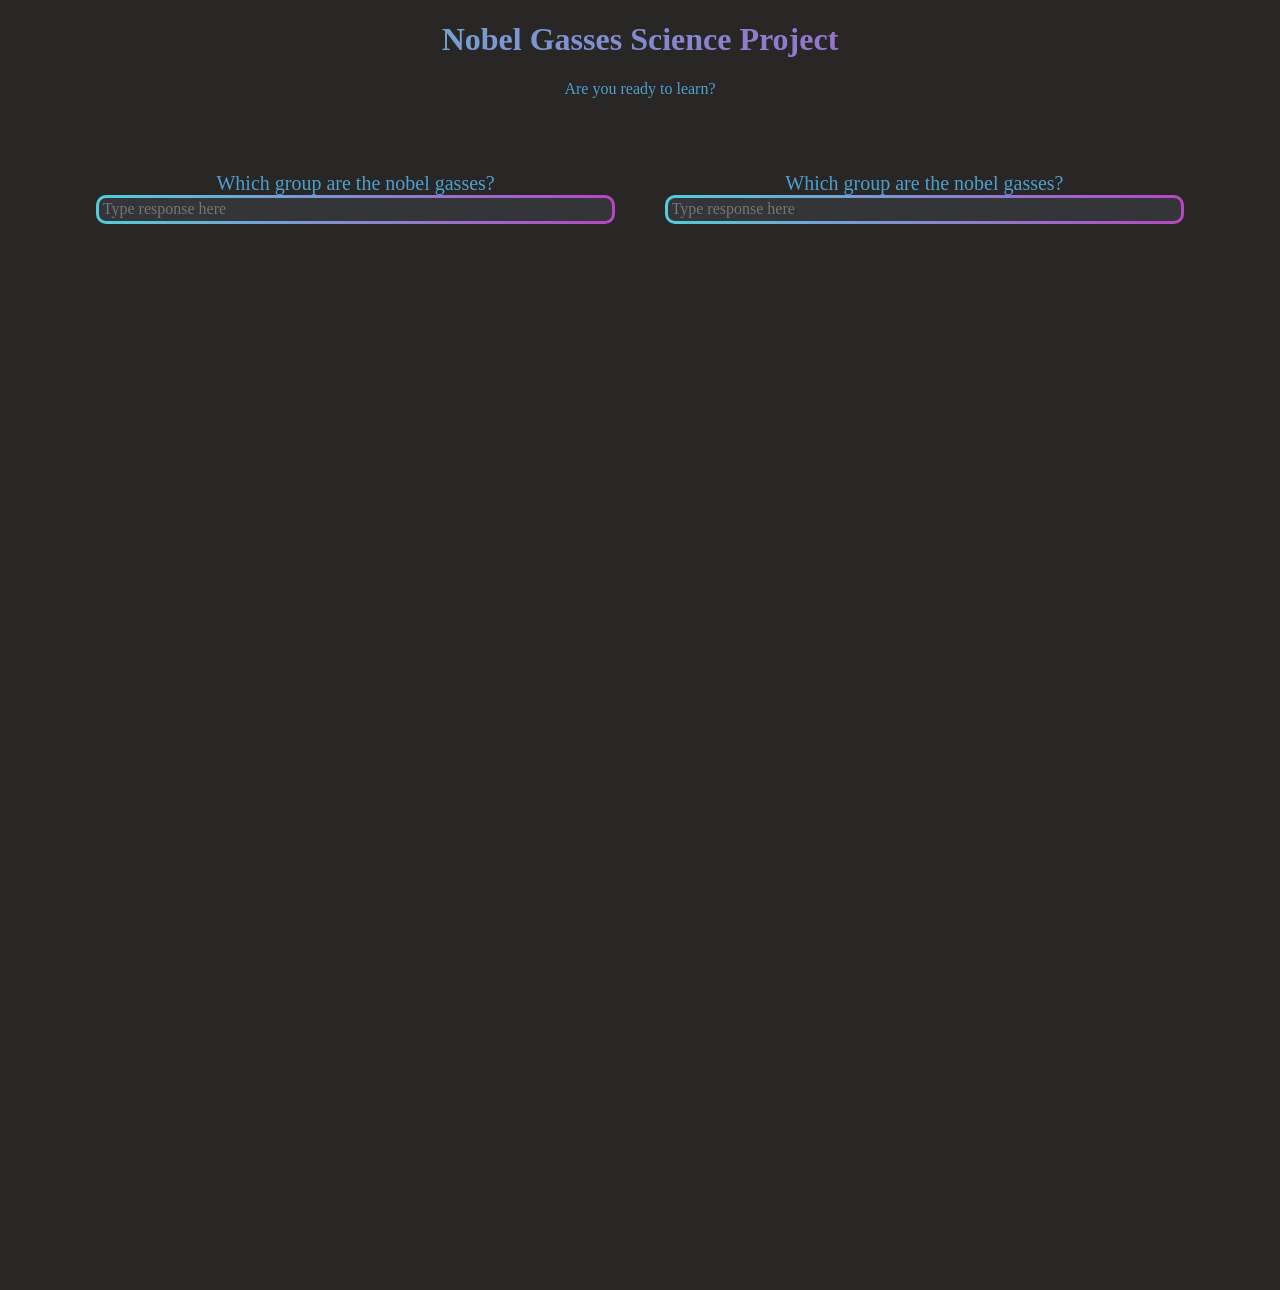
==== index.html @ 489a935e "Added questions Added questions + improved logic" ====
<!DOCTYPE html>

<html>
    <head>
        <link rel="stylesheet" href="styles.css">
        <script src="script.js"></script>
        <title>Nobel Gasses Science Project</title>
    </head>
    <body>
        <h1 >Nobel Gasses Science Project</h1>
        <p class="mini-title" >Are you ready to learn?</p>
        
        <div class="parent1">
            <div>
                <label>Which group are the nobel gasses? </label>
                <input type="number" id="q1" placeholder="Type response here" onkeydown="if (event.key == 'Enter'){checkAccuracy(1);}else{}"/>
                <p id="q1Result"></p>
            </div>
            
            <div>
                <label>Which group are the nobel gasses? </label>
                <input type="number" id="q2" placeholder="Type response here" onkeydown="if (event.key == 'Enter'){checkAccuracy(2);}else{}"/>
                <p id="q2Result"></p>
            </div>
        </div>

        <p class="teaching" id="teaching1">Because they have eight valence electrons, what is their common ion? Discuss.</p>
        <p class="teaching" id="teaching2">True or False Time :)</p>

        <div class="parent2" id = group2>
                    
            <div>
                <label>They all taste like cotton candy.</label>
                <input type="text" id="q3" placeholder="Type response here" onkeydown="if (event.key == 'Enter'){checkAccuracy(3);}else{}"/>
                <p id="q3Result"></p>
            </div>
            
            <div>
                <label>They are colorless.</label>
                <input type="text" id="q4" placeholder="Type response here" onkeydown="if (event.key == 'Enter'){checkAccuracy(4);}else{}"/>
                <p id="q4Result"></p>
            </div>

            <div>
                <label>They have a distinct smell.</label>
                <input type="text" id="q5" placeholder="Type response here" onkeydown="if (event.key == 'Enter'){checkAccuracy(5);}else{}"/>
                <p id="q5Result"></p>
            </div>
            
            <div>
                <label>The boiling points are VERY high.</label>
                <input type="text" id="q6" placeholder="Type response here" onkeydown="if (event.key == 'Enter'){checkAccuracy(6);}else{}"/>
                <p id="q6Result"></p>
            </div>

            <div>
                <label>They are hard to melt.</label>
                <input type="text" id="q7" placeholder="Type response here" onkeydown="if (event.key == 'Enter'){checkAccuracy(7);}else{}"/>
                <p id="q7Result"></p>
            </div>
            
            <div>
                <label>They aren't very reactive.</label>
                <input type="text" id="q8" placeholder="Type response here" onkeydown="if (event.key == 'Enter'){checkAccuracy(8);}else{}"/>
                <p id="q8Result"></p>
            </div>

        </div>
        
        <div class="parent" id="group3">

            <div>
                <label>Why aren't nobel gasses very reactive? </label>
                <textarea class = text-input-short type="text" id="q9" placeholder="Type response here"></textarea>
                <button onclick="checkAccuracy(9, true)">Submit</button>
                <p id="q9Result"></p>
            </div>
            
            <div >
                <label>Name one of the two debated "most reactive" nobel gas.</label>
                <textarea class = text-input-short type="text" id="q10" placeholder="Type response here"></textarea>
                <button onclick="checkAccuracy(10, true)">Submit</button>
                <p id="q10Result"></p>
            </div>
            <img src="xenon.jpg">
        </div>


        <div class="parent" id="group4">

            <div>
                <label>What is the pattern in reactivity? </label>
                <textarea class = text-input-short type="text" id="q11" placeholder="Type response here"></textarea>
                <button onclick="checkAccuracy(11, true)">Submit</button>
                <p id="q11Result"></p>
            </div>
            
            <div >
                <label>Guess the fun fact (good luck)</label>
                <textarea class = text-input-short type="text" id="q12" placeholder="Type response here"></textarea>
                <button onclick="checkAccuracy(12)">Submit</button>
                <p id="q12Result"></p>
            </div>
        </div>

        <p class="teaching" id="teaching3">Which element(s) do you think are least reactive?</p>

        <div class="parent" id="group5">

            <div>
                <label>What is helium used for?</label>
                <textarea class = text-input-short type="text" id="q13" placeholder="Type response here"></textarea>
                <button onclick="checkAccuracy(13, true)">Submit</button>
                <p id="q13Result"></p>
            </div>
            
            <div >
                <label>What is neon used for?</label>
                <textarea class = text-input-short type="text" id="q14" placeholder="Type response here"></textarea>
                <button onclick="checkAccuracy(14, true)">Submit</button>
                <p id="q14Result"></p>
            </div>
        </div>
    </body>
</html>
---- styles.css ----
body {
    background-color: rgb(41, 38, 38);
    color: rgb(79, 159, 205);
}

h1 {
    color: rgb(255, 136, 0);
    text-align: center;
    background: linear-gradient(to right, rgb(82, 206, 219), rgb(184, 70, 195));
    -webkit-text-fill-color: transparent;
    -webkit-background-clip: text;

}

p {
    text-align: left;
    margin: 5px;
}

div {
    display: flex;
    align-items: center;
    flex-direction: column;
    width: 40%;
    height: auto;
    padding: auto;

}

label {
    text-align: center;

    display: block;
    font-size: 20px;

}

button {
    background-color: rgb(52, 53, 56);
    border: none;
    border-radius: 15px;
    color: rgb(79, 159, 205);
    width: 20%;
    height: 15%;
    align-content: center;
    min-width: 53px;
}

textarea, input {
    width: 100%;
    height: 80%;
    background: linear-gradient(rgb(52, 53, 56), rgb(52, 53, 56)) padding-box,
                linear-gradient(to right, rgb(82, 206, 219), rgb(184, 70, 195)) border-box;
    border-radius: 10px;
    border: 3px solid transparent;
    font-family: 'Times New Roman', Times, serif;
    font-size: medium;
    color: rgb(79, 159, 205);
    display: block;
    resize: none;
    padding: 4px;
}

input{
    height: 15px;
}

input[type=number]::-webkit-outer-spin-button,
input[type=number]::-webkit-inner-spin-button {
    -webkit-appearance: none;
    margin: 0;
}



textarea:focus, input:focus {
    outline: none;
}

.mini-title, .teaching {
    text-align: center;


}


.text-input-short {
    height: 10%;
}

.text-input::placeholder{
    color: rgb(29, 100, 141);
}



.parent {
    display: flex;
    flex-wrap: wrap;
    align-items: center;
    justify-content: center;
    flex-direction: row;
    width: 100%;
    gap: 5%;
    opacity: 0;
    height: 200px;
}

.parent1 {
    display: flex;
    align-items: center;
    justify-content: center;
    flex-direction: row;
    width: 100%;
    gap: 5%;
    height: 200px;
}

.parent2 {
    display: flex;
    flex-wrap: wrap;
    align-items: center;
    justify-content: center;
    flex-direction: row;
    width: 100%;
    gap: 5%;
    opacity: 0;
    height: 300px;
}

.group2 {
    opacity: 0;
}

.teaching {
    opacity: 0;
}
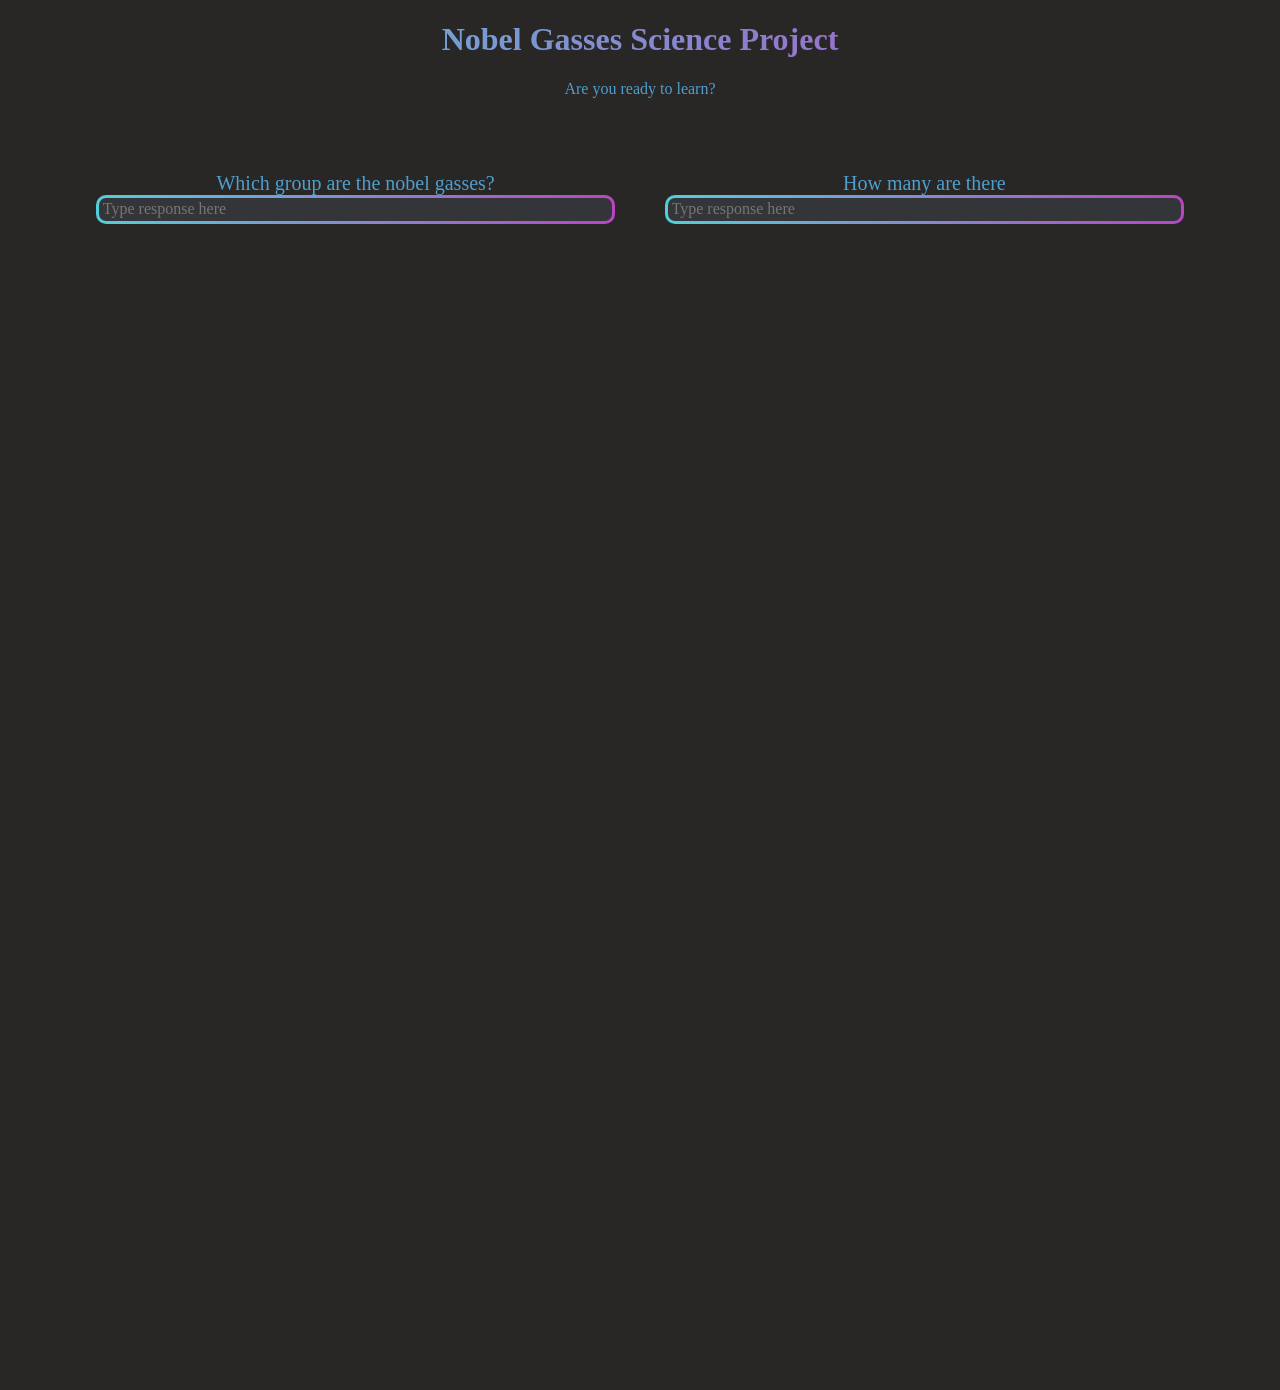
==== commit 6aaa0ccd: "Did fixes Fixed stuff" ====
--- a/index.html
+++ b/index.html
@@ -18,7 +18,7 @@
             </div>
             
             <div>
-                <label>Which group are the nobel gasses? </label>
+                <label>How many are there</label>
                 <input type="number" id="q2" placeholder="Type response here" onkeydown="if (event.key == 'Enter'){checkAccuracy(2);}else{}"/>
                 <p id="q2Result"></p>
             </div>
@@ -82,9 +82,11 @@
                 <button onclick="checkAccuracy(10, true)">Submit</button>
                 <p id="q10Result"></p>
             </div>
-            <img src="xenon.jpg">
+            <label for="xenon">This is xenon</label>
+            <img id="xenon" src="xenon.jpg">
         </div>
 
+        <p class="teaching" id="teaching3">Which element(s) do you think are least reactive? Please discuss</p>
 
         <div class="parent" id="group4">
 
@@ -103,7 +105,7 @@
             </div>
         </div>
 
-        <p class="teaching" id="teaching3">Which element(s) do you think are least reactive?</p>
+
 
         <div class="parent" id="group5">
 
@@ -120,6 +122,8 @@
                 <button onclick="checkAccuracy(14, true)">Submit</button>
                 <p id="q14Result"></p>
             </div>
+            <label for="neon">This is xenon</label>
+            <img id="neon" src="neon.jpg">
         </div>
     </body>
 </html>
--- a/styles.css
+++ b/styles.css
@@ -134,4 +134,5 @@
 
 .teaching {
     opacity: 0;
+    font-size: 20px;
 }
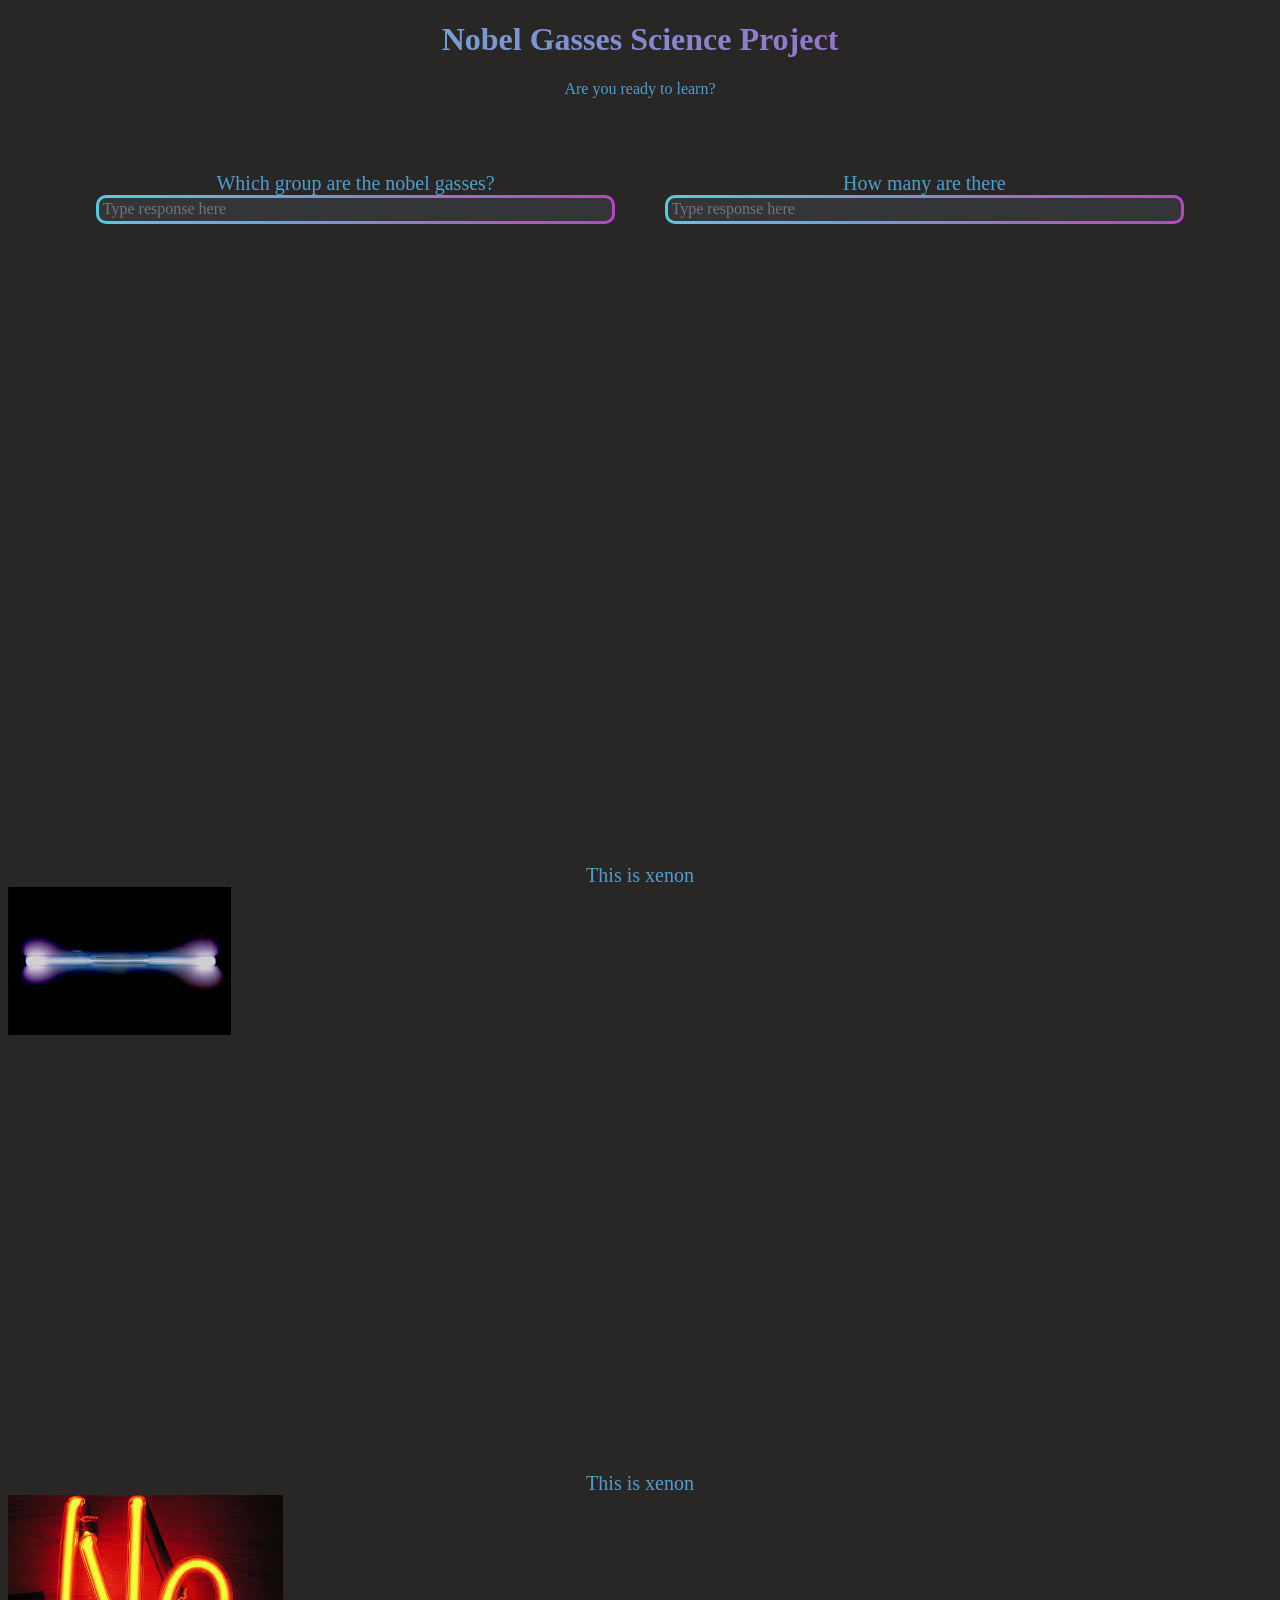
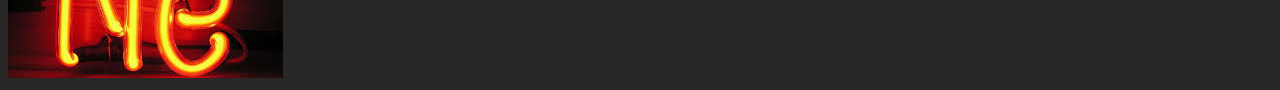
==== commit 8c99d6ba: "More fixes" ====
--- a/index.html
+++ b/index.html
@@ -82,10 +82,10 @@
                 <button onclick="checkAccuracy(10, true)">Submit</button>
                 <p id="q10Result"></p>
             </div>
-            <label for="xenon">This is xenon</label>
-            <img id="xenon" src="xenon.jpg">
         </div>
 
+        <label for="xenon">This is xenon</label>
+        <img id="xenon" src="xenon.jpg">
         <p class="teaching" id="teaching3">Which element(s) do you think are least reactive? Please discuss</p>
 
         <div class="parent" id="group4">
@@ -122,8 +122,8 @@
                 <button onclick="checkAccuracy(14, true)">Submit</button>
                 <p id="q14Result"></p>
             </div>
-            <label for="neon">This is xenon</label>
-            <img id="neon" src="neon.jpg">
         </div>
+        <label for="neon">This is xenon</label>
+        <img id="neon" src="neon.jpg">
     </body>
 </html>
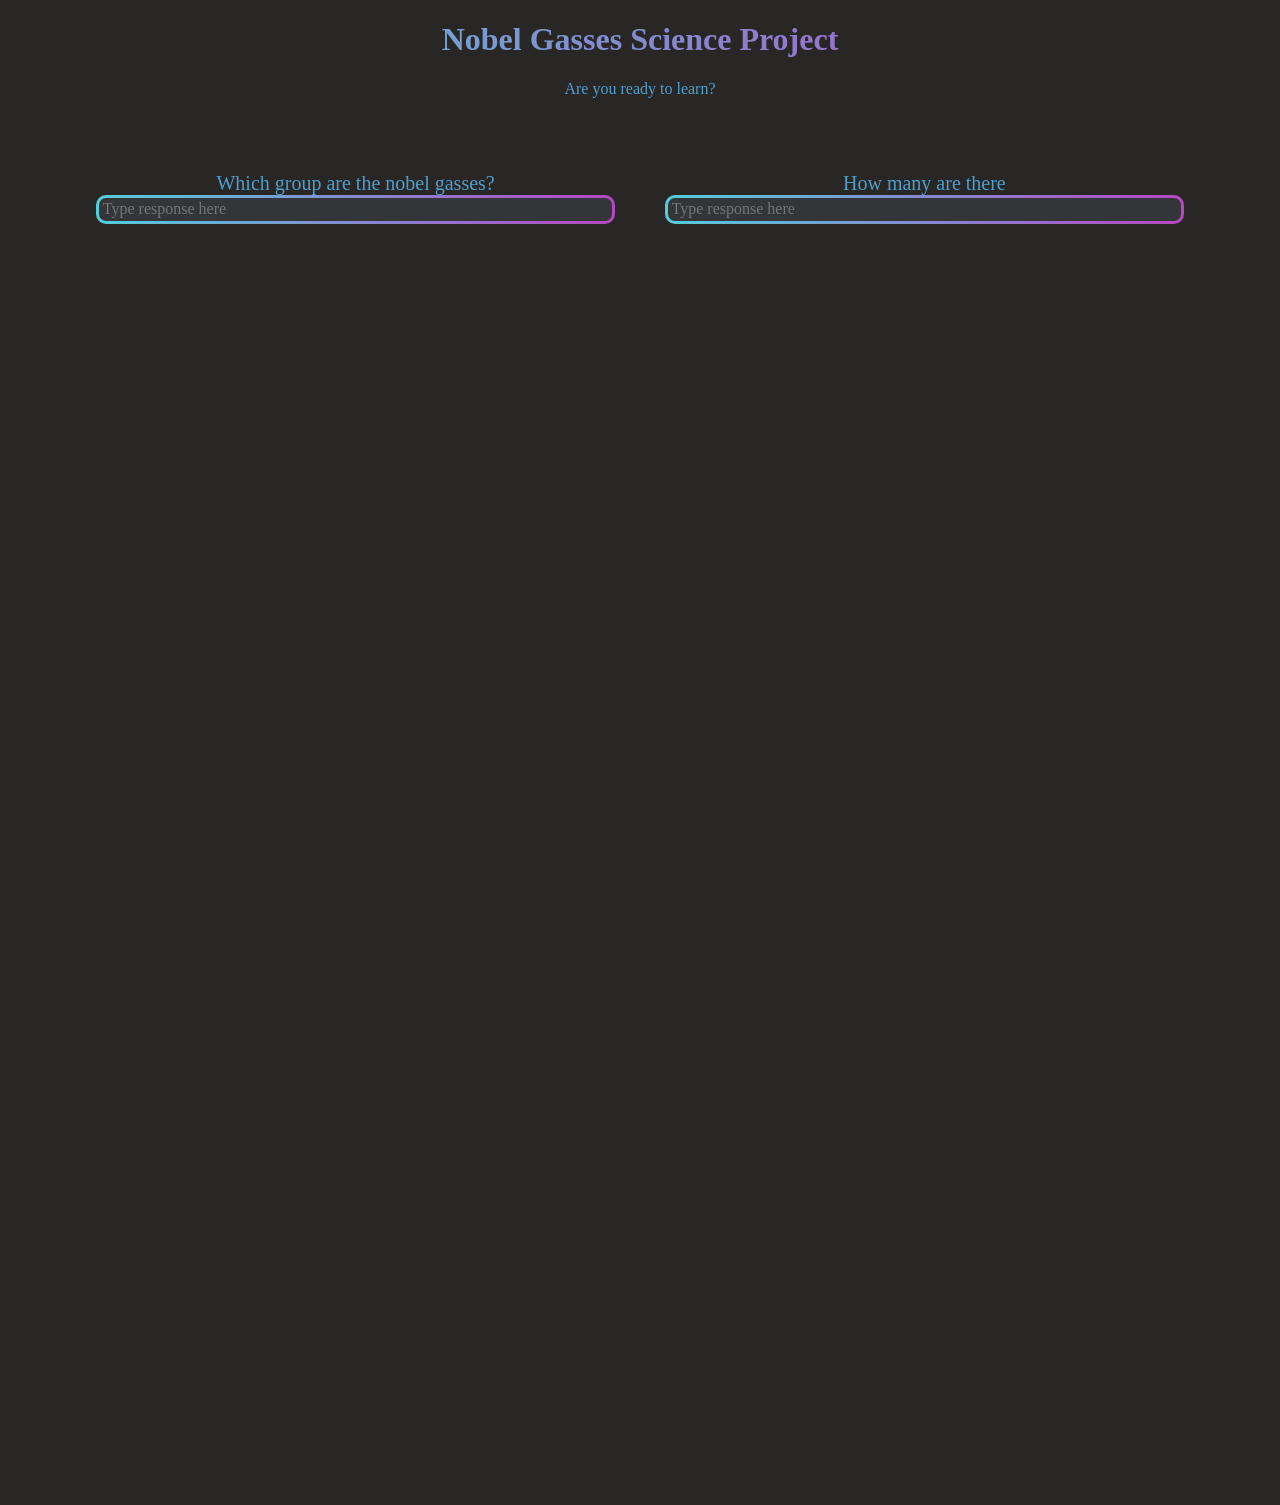
==== commit 6d24ec76: "fixed images fixed the images" ====
--- a/index.html
+++ b/index.html
@@ -67,7 +67,7 @@
 
         </div>
         
-        <div class="parent" id="group3">
+        <div class="parent2" id="group3">
 
             <div>
                 <label>Why aren't nobel gasses very reactive? </label>
@@ -82,10 +82,12 @@
                 <button onclick="checkAccuracy(10, true)">Submit</button>
                 <p id="q10Result"></p>
             </div>
+
+            <label for="xenon">This is xenon</label>
+            <img id="xenon" src="xenon.jpg">
         </div>
 
-        <label for="xenon">This is xenon</label>
-        <img id="xenon" src="xenon.jpg">
+
         <p class="teaching" id="teaching3">Which element(s) do you think are least reactive? Please discuss</p>
 
         <div class="parent" id="group4">
@@ -107,7 +109,7 @@
 
 
 
-        <div class="parent" id="group5">
+        <div class="parent2" id="group5">
 
             <div>
                 <label>What is helium used for?</label>
@@ -122,8 +124,10 @@
                 <button onclick="checkAccuracy(14, true)">Submit</button>
                 <p id="q14Result"></p>
             </div>
+            
+            <label for="neon">This is xenon</label>
+            <img id="neon" src="neon.jpg">
         </div>
-        <label for="neon">This is xenon</label>
-        <img id="neon" src="neon.jpg">
+        
     </body>
 </html>
--- a/styles.css
+++ b/styles.css
@@ -34,6 +34,8 @@
     font-size: 20px;
 
 }
+
+
 
 button {
     background-color: rgb(52, 53, 56);
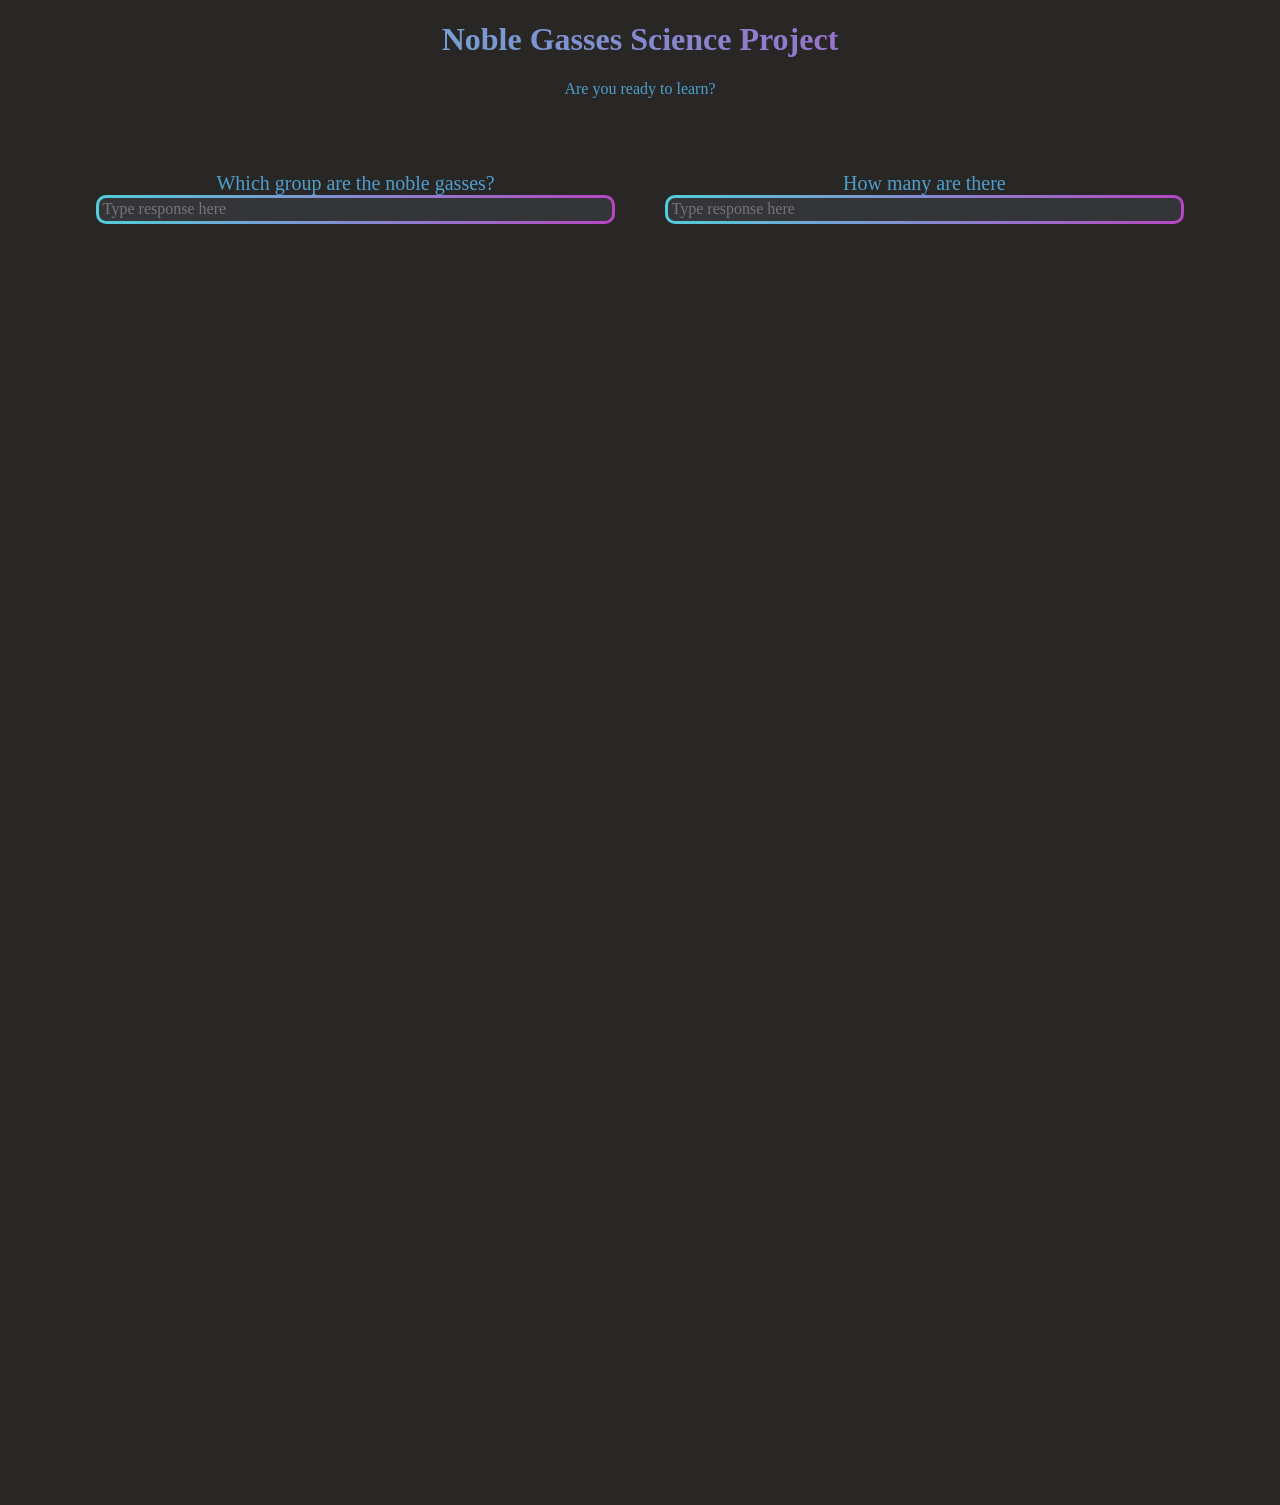
==== commit da560d46: "Some quick Fixes" ====
--- a/index.html
+++ b/index.html
@@ -4,15 +4,15 @@
     <head>
         <link rel="stylesheet" href="styles.css">
         <script src="script.js"></script>
-        <title>Nobel Gasses Science Project</title>
+        <title>Noble Gasses Science Project</title>
     </head>
     <body>
-        <h1 >Nobel Gasses Science Project</h1>
+        <h1 >Noble Gasses Science Project</h1>
         <p class="mini-title" >Are you ready to learn?</p>
         
         <div class="parent1">
             <div>
-                <label>Which group are the nobel gasses? </label>
+                <label>Which group are the noble gasses? </label>
                 <input type="number" id="q1" placeholder="Type response here" onkeydown="if (event.key == 'Enter'){checkAccuracy(1);}else{}"/>
                 <p id="q1Result"></p>
             </div>
@@ -70,14 +70,14 @@
         <div class="parent2" id="group3">
 
             <div>
-                <label>Why aren't nobel gasses very reactive? </label>
+                <label>Why aren't noble gasses very reactive? </label>
                 <textarea class = text-input-short type="text" id="q9" placeholder="Type response here"></textarea>
                 <button onclick="checkAccuracy(9, true)">Submit</button>
                 <p id="q9Result"></p>
             </div>
             
             <div >
-                <label>Name one of the two debated "most reactive" nobel gas.</label>
+                <label>Name one of the two debated "most reactive" noble gas.</label>
                 <textarea class = text-input-short type="text" id="q10" placeholder="Type response here"></textarea>
                 <button onclick="checkAccuracy(10, true)">Submit</button>
                 <p id="q10Result"></p>
@@ -125,7 +125,7 @@
                 <p id="q14Result"></p>
             </div>
             
-            <label for="neon">This is xenon</label>
+            <label for="neon">This is neon</label>
             <img id="neon" src="neon.jpg">
         </div>
         
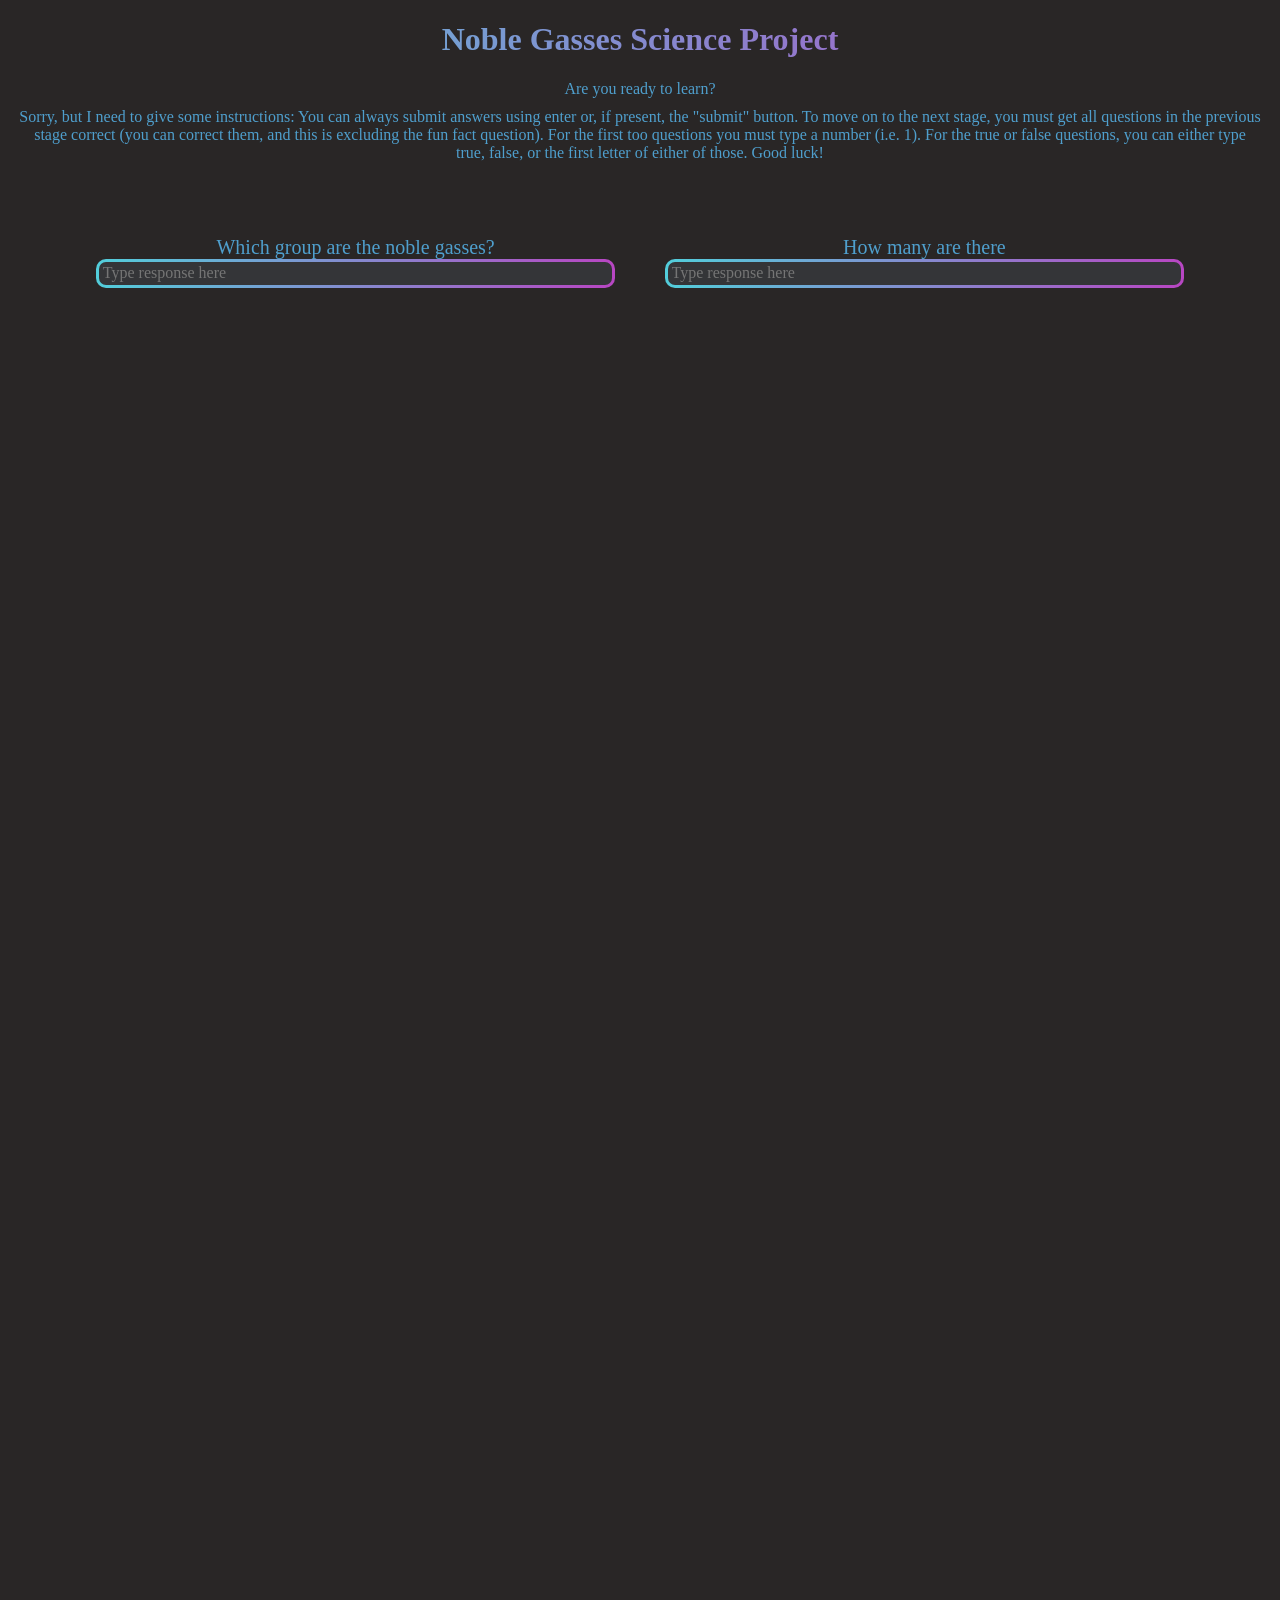
==== commit e9f99b4e: "Lots of little updates Did a bunch of little updates, I think I am done now!" ====
--- a/index.html
+++ b/index.html
@@ -5,10 +5,17 @@
         <link rel="stylesheet" href="styles.css">
         <script src="script.js"></script>
         <title>Noble Gasses Science Project</title>
+        <link rel="icon" href="favicon.png">
     </head>
     <body>
         <h1 >Noble Gasses Science Project</h1>
         <p class="mini-title" >Are you ready to learn?</p>
+        <p style="text-align: center;">Sorry, but I need to give some instructions:
+            You can always submit answers using enter or, if present, the "submit" button. 
+            To move on to the next stage, you must get all questions in the previous stage correct (you can correct them, and this is excluding the fun fact question).
+            For the first too questions you must type a number (i.e. 1).
+            For the true or false questions, you can either type true, false, or the first letter of either of those. Good luck!
+        </p>
         
         <div class="parent1">
             <div>
@@ -19,7 +26,7 @@
             
             <div>
                 <label>How many are there</label>
-                <input type="number" id="q2" placeholder="Type response here" onkeydown="if (event.key == 'Enter'){checkAccuracy(2);}else{}"/>
+                <input type="number" id="q2" placeholder="Type response here" onkeydown="if (event.key == 'Enter'){checkAccuracy(2, true);}else{}"/>
                 <p id="q2Result"></p>
             </div>
         </div>
@@ -36,13 +43,13 @@
             </div>
             
             <div>
-                <label>They are colorless.</label>
+                <label>They are colorless when there is no current.</label>
                 <input type="text" id="q4" placeholder="Type response here" onkeydown="if (event.key == 'Enter'){checkAccuracy(4);}else{}"/>
                 <p id="q4Result"></p>
             </div>
 
             <div>
-                <label>They have a distinct smell.</label>
+                <label>They have a distinct smell when there is no current.</label>
                 <input type="text" id="q5" placeholder="Type response here" onkeydown="if (event.key == 'Enter'){checkAccuracy(5);}else{}"/>
                 <p id="q5Result"></p>
             </div>
@@ -71,19 +78,22 @@
 
             <div>
                 <label>Why aren't noble gasses very reactive? </label>
-                <textarea class = text-input-short type="text" id="q9" placeholder="Type response here"></textarea>
+                <textarea class = text-input-short type="text" id="q9" placeholder="Type response here" onkeydown="if (event.key == 'Enter'){checkAccuracy(9, true);}else{}"></textarea>
                 <button onclick="checkAccuracy(9, true)">Submit</button>
                 <p id="q9Result"></p>
             </div>
             
             <div >
                 <label>Name one of the two debated "most reactive" noble gas.</label>
-                <textarea class = text-input-short type="text" id="q10" placeholder="Type response here"></textarea>
+                <textarea class = text-input-short type="text" id="q10" placeholder="Type response here" onkeydown="if (event.key == 'Enter'){checkAccuracy(10, true);}else{}"></textarea>
                 <button onclick="checkAccuracy(10, true)">Submit</button>
                 <p id="q10Result"></p>
             </div>
 
-            <label for="xenon">This is xenon</label>
+            
+        </div>
+        <div class="parent" id="pic1">
+            <label for="xenon">This is xenon:</label>
             <img id="xenon" src="xenon.jpg">
         </div>
 
@@ -94,14 +104,14 @@
 
             <div>
                 <label>What is the pattern in reactivity? </label>
-                <textarea class = text-input-short type="text" id="q11" placeholder="Type response here"></textarea>
+                <textarea class = text-input-short type="text" id="q11" placeholder="Type response here" onkeydown="if (event.key == 'Enter'){checkAccuracy(11, true);}else{}"></textarea>
                 <button onclick="checkAccuracy(11, true)">Submit</button>
                 <p id="q11Result"></p>
             </div>
             
             <div >
                 <label>Guess the fun fact (good luck)</label>
-                <textarea class = text-input-short type="text" id="q12" placeholder="Type response here"></textarea>
+                <textarea class = text-input-short type="text" id="q12" placeholder="Type response here" onkeydown="if (event.key == 'Enter'){checkAccuracy(12);}else{}"></textarea>
                 <button onclick="checkAccuracy(12)">Submit</button>
                 <p id="q12Result"></p>
             </div>
@@ -113,18 +123,21 @@
 
             <div>
                 <label>What is helium used for?</label>
-                <textarea class = text-input-short type="text" id="q13" placeholder="Type response here"></textarea>
+                <textarea class = text-input-short type="text" id="q13" placeholder="Type response here" onkeydown="if (event.key == 'Enter'){checkAccuracy(13, true);}else{}"></textarea>
                 <button onclick="checkAccuracy(13, true)">Submit</button>
                 <p id="q13Result"></p>
             </div>
             
             <div >
                 <label>What is neon used for?</label>
-                <textarea class = text-input-short type="text" id="q14" placeholder="Type response here"></textarea>
+                <textarea class = text-input-short type="text" id="q14" placeholder="Type response here" onkeydown="if (event.key == 'Enter'){checkAccuracy(14, true);}else{}"></textarea>
                 <button onclick="checkAccuracy(14, true)">Submit</button>
                 <p id="q14Result"></p>
             </div>
             
+            
+        </div>
+        <div class="parent", id="pic2">
             <label for="neon">This is neon</label>
             <img id="neon" src="neon.jpg">
         </div>
--- a/styles.css
+++ b/styles.css
@@ -14,7 +14,7 @@
 
 p {
     text-align: left;
-    margin: 5px;
+    margin: 10px;
 }
 
 div {
@@ -106,6 +106,7 @@
     gap: 5%;
     opacity: 0;
     height: 200px;
+
 }
 
 .parent1 {
